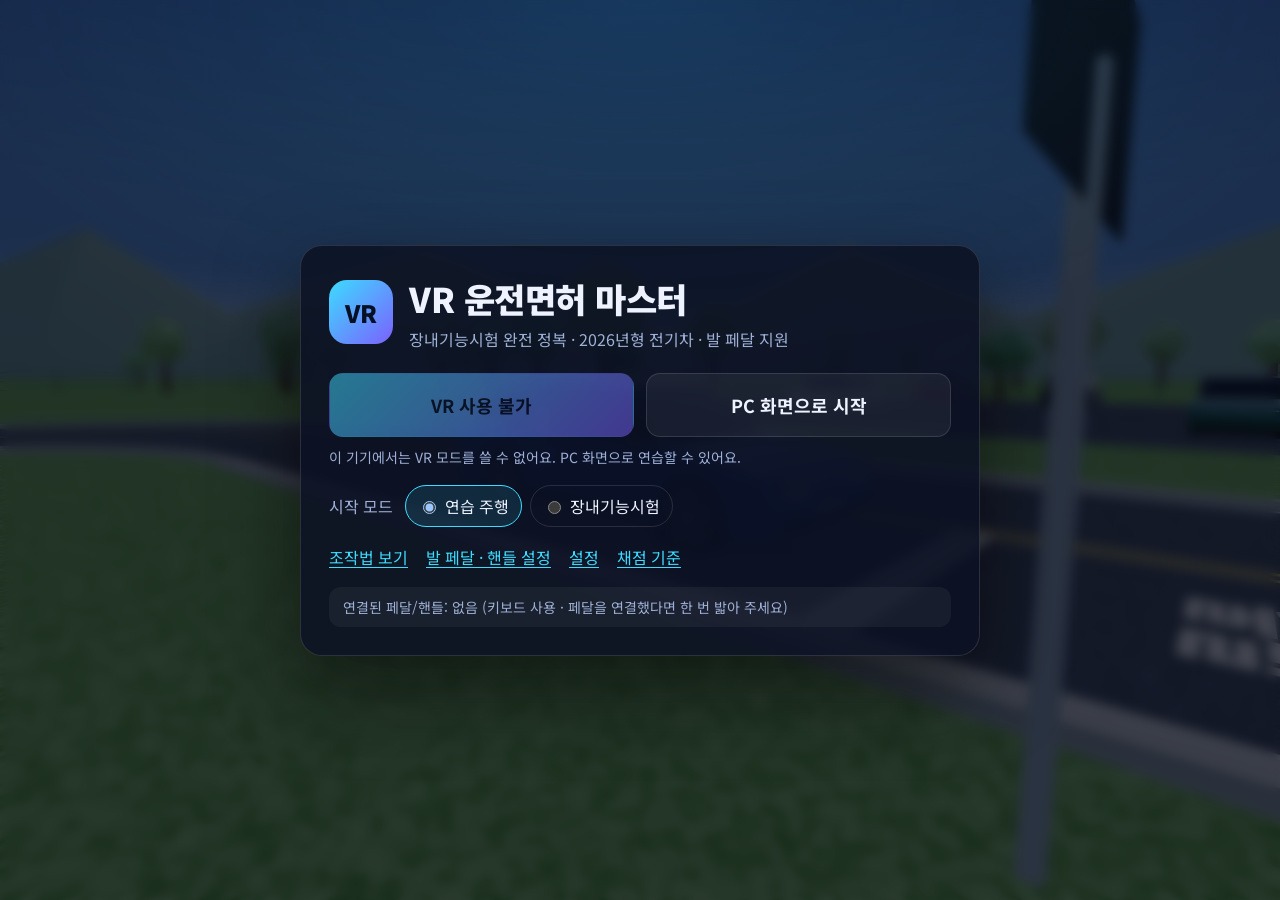
==== index.html @ fc594daa "VR 운전면허 장내기능시험 시뮬레이터 초기 구현 - Three.js(WebXR) 기반 VR/PC 겸용 운전 시뮬레이터 - 장내기능시험 코스(경사로, 직각주차, 신호교차로, 돌발, " ====
<!doctype html>
<html lang="ko">
<head>
  <meta charset="utf-8" />
  <meta name="viewport" content="width=device-width, initial-scale=1, maximum-scale=1, user-scalable=no" />
  <title>VR 운전면허 마스터</title>
  <meta name="description" content="VR로 운전면허 장내기능시험을 연습하는 시뮬레이터. 레이싱 페달이나 발에 묶은 VR 컨트롤러로 실제처럼 발로 운전할 수 있습니다." />
  <link rel="preconnect" href="https://fonts.googleapis.com" />
  <link rel="preconnect" href="https://fonts.gstatic.com" crossorigin />
  <link href="https://fonts.googleapis.com/css2?family=Noto+Sans+KR:wght@400;700;900&display=swap" rel="stylesheet" />
  <link rel="stylesheet" href="css/style.css" />
  <script type="importmap">
    {
      "imports": {
        "three": "./vendor/three/three.module.js",
        "three/addons/": "./vendor/three/addons/"
      }
    }
  </script>
</head>
<body>
  <div id="app"></div>

  <!-- 시작 화면 -->
  <section id="start-screen" class="overlay">
    <div class="start-card">
      <div class="brand">
        <div class="brand-badge">VR</div>
        <div>
          <h1>VR 운전면허 마스터</h1>
          <p class="sub">장내기능시험 완전 정복 · 2026년형 전기차 · 발 페달 지원</p>
        </div>
      </div>

      <div class="start-actions">
        <button id="btn-vr" class="btn primary big" disabled>VR 기기 확인 중…</button>
        <button id="btn-desktop" class="btn big">PC 화면으로 시작</button>
      </div>
      <p id="vr-status" class="hint"></p>

      <div class="mode-pick">
        <span class="label">시작 모드</span>
        <label class="chip"><input type="radio" name="mode" value="practice" checked /> 연습 주행</label>
        <label class="chip"><input type="radio" name="mode" value="exam" /> 장내기능시험</label>
      </div>

      <div class="start-links">
        <button class="link" data-open="help">조작법 보기</button>
        <button class="link" data-open="pedals">발 페달 · 핸들 설정</button>
        <button class="link" data-open="settings">설정</button>
        <button class="link" data-open="rules">채점 기준</button>
      </div>

      <div id="device-line" class="device-line">연결된 페달/핸들: 없음 (키보드 사용)</div>
    </div>
  </section>

  <!-- 주행 중 PC 화면용 HUD -->
  <section id="hud" class="hidden">
    <div class="hud-panel" id="hud-main">
      <div class="hud-top">
        <span id="hud-mode" class="tag">연습</span>
        <span id="hud-section"></span>
        <span id="hud-score" class="score"></span>
      </div>
      <div id="hud-instruction" class="instruction"></div>
      <div id="hud-hint" class="hint-line"></div>
    </div>
    <div class="hud-speed">
      <div><span id="hud-kmh">0</span><small> km/h</small></div>
      <div id="hud-gear" class="gear">P</div>
    </div>
    <div id="toasts"></div>
    <div class="hud-help">Esc 메뉴 · F1 조작법 · V 시점</div>
  </section>

  <!-- 일시정지 메뉴 -->
  <section id="pause-menu" class="overlay hidden">
    <div class="card">
      <h2>메뉴</h2>
      <div class="menu-grid">
        <button class="btn primary" data-action="resume">계속하기</button>
        <button class="btn" data-action="exam">장내기능시험 시작</button>
        <button class="btn" data-action="practice">연습 주행</button>
        <button class="btn" data-open="jump">구간 이동</button>
        <button class="btn" data-open="pedals">발 페달 · 핸들 설정</button>
        <button class="btn" data-open="settings">설정</button>
        <button class="btn" data-open="help">조작법</button>
        <button class="btn" data-open="rules">채점 기준</button>
      </div>
    </div>
  </section>

  <!-- 공용 모달 -->
  <section id="modal" class="overlay hidden">
    <div class="card wide">
      <button class="close" data-action="close-modal" aria-label="닫기">✕</button>
      <div id="modal-body"></div>
    </div>
  </section>

  <script type="module" src="js/main.js"></script>
</body>
</html>
---- css/style.css ----
:root {
  --bg: #0b1020;
  --panel: rgba(12, 18, 36, 0.86);
  --panel-solid: #121a31;
  --line: rgba(255, 255, 255, 0.12);
  --text: #eef3ff;
  --muted: #9fb0d6;
  --accent: #3ddcff;
  --accent-2: #7b61ff;
  --ok: #3ee08f;
  --warn: #ffcc33;
  --bad: #ff5468;
  --radius: 14px;
  font-family: 'Noto Sans KR', 'Apple SD Gothic Neo', 'Malgun Gothic', system-ui, sans-serif;
  color-scheme: dark;
}

* { box-sizing: border-box; }

html, body {
  margin: 0;
  height: 100%;
  overflow: hidden;
  background: var(--bg);
  color: var(--text);
}

#app, #app canvas {
  position: fixed;
  inset: 0;
  width: 100%;
  height: 100%;
  display: block;
}

.hidden { display: none !important; }

.overlay {
  position: fixed;
  inset: 0;
  display: flex;
  align-items: center;
  justify-content: center;
  padding: 16px;
  background: radial-gradient(1200px 600px at 50% 0%, rgba(61, 220, 255, 0.12), transparent 60%),
              rgba(6, 9, 20, 0.72);
  backdrop-filter: blur(6px);
  z-index: 20;
  overflow-y: auto;
}

.start-card, .card {
  width: min(680px, 100%);
  background: var(--panel);
  border: 1px solid var(--line);
  border-radius: 22px;
  padding: 28px;
  box-shadow: 0 30px 80px rgba(0, 0, 0, 0.5);
  position: relative;
  max-height: calc(100vh - 32px);
  overflow-y: auto;
}

.card.wide { width: min(860px, 100%); }

.brand { display: flex; gap: 16px; align-items: center; margin-bottom: 22px; }

.brand-badge {
  flex: none;
  width: 64px; height: 64px;
  border-radius: 18px;
  display: grid; place-items: center;
  font-weight: 900; font-size: 24px;
  background: linear-gradient(135deg, var(--accent), var(--accent-2));
  color: #051024;
}

h1 { margin: 0; font-size: clamp(24px, 4vw, 34px); font-weight: 900; letter-spacing: -0.5px; }
h2 { margin: 0 0 16px; font-size: 22px; }
h3 { margin: 22px 0 8px; font-size: 16px; color: var(--accent); }
.sub { margin: 4px 0 0; color: var(--muted); }

.start-actions { display: grid; grid-template-columns: 1fr 1fr; gap: 12px; }
@media (max-width: 560px) { .start-actions { grid-template-columns: 1fr; } }

.btn {
  appearance: none;
  border: 1px solid var(--line);
  background: rgba(255, 255, 255, 0.06);
  color: var(--text);
  font: inherit;
  font-weight: 700;
  padding: 12px 16px;
  border-radius: var(--radius);
  cursor: pointer;
  transition: transform 0.08s ease, background 0.2s ease;
}
.btn:hover { background: rgba(255, 255, 255, 0.12); }
.btn:active { transform: scale(0.98); }
.btn.primary {
  background: linear-gradient(135deg, var(--accent), var(--accent-2));
  border-color: transparent;
  color: #061128;
}
.btn.big { padding: 18px; font-size: 18px; }
.btn:disabled { opacity: 0.5; cursor: not-allowed; }
.btn.small { padding: 8px 12px; font-size: 14px; }
.btn.danger { border-color: rgba(255, 84, 104, 0.6); color: #ffb3bd; }

.hint { color: var(--muted); font-size: 14px; min-height: 20px; margin: 10px 0 0; }

.mode-pick { display: flex; gap: 8px; flex-wrap: wrap; align-items: center; margin-top: 18px; }
.mode-pick .label { color: var(--muted); margin-right: 4px; }
.chip {
  display: inline-flex; gap: 6px; align-items: center;
  padding: 8px 12px;
  border: 1px solid var(--line);
  border-radius: 999px;
  cursor: pointer;
}
.chip:has(input:checked) { border-color: var(--accent); background: rgba(61, 220, 255, 0.12); }

.start-links { display: flex; flex-wrap: wrap; gap: 6px 18px; margin-top: 18px; }
.link {
  background: none; border: none; padding: 0;
  color: var(--accent); font: inherit; cursor: pointer;
  text-decoration: underline; text-underline-offset: 3px;
}

.device-line {
  margin-top: 18px;
  padding: 10px 14px;
  border-radius: 12px;
  background: rgba(255, 255, 255, 0.05);
  color: var(--muted);
  font-size: 14px;
}
.device-line.on { color: var(--ok); }

.menu-grid { display: grid; grid-template-columns: 1fr 1fr; gap: 10px; }
@media (max-width: 560px) { .menu-grid { grid-template-columns: 1fr; } }

.close {
  position: absolute; top: 14px; right: 14px;
  width: 36px; height: 36px; border-radius: 50%;
  border: 1px solid var(--line); background: transparent; color: var(--text);
  cursor: pointer; font-size: 16px;
}

/* 표 */
table { width: 100%; border-collapse: collapse; font-size: 14px; }
th, td { text-align: left; padding: 8px 10px; border-bottom: 1px solid var(--line); vertical-align: top; }
th { color: var(--muted); font-weight: 700; }
td.pts { white-space: nowrap; font-weight: 700; color: var(--warn); }
td.dq { color: var(--bad); font-weight: 700; white-space: nowrap; }
kbd {
  display: inline-block; min-width: 26px; text-align: center;
  padding: 2px 7px; border-radius: 6px;
  background: rgba(255, 255, 255, 0.1); border: 1px solid var(--line);
  font-family: inherit; font-size: 13px;
}

.settings-list { display: grid; gap: 10px; }
.setting {
  display: flex; justify-content: space-between; align-items: center; gap: 12px;
  padding: 12px 14px; border-radius: 12px; background: rgba(255, 255, 255, 0.04);
}
.setting small { display: block; color: var(--muted); font-weight: 400; }
.setting select, .setting input[type=range] { font: inherit; }
.setting select {
  background: var(--panel-solid); color: var(--text);
  border: 1px solid var(--line); border-radius: 8px; padding: 6px 8px;
}

.calib-box {
  margin-top: 12px; padding: 18px; border-radius: 16px;
  background: rgba(61, 220, 255, 0.08); border: 1px solid rgba(61, 220, 255, 0.3);
}
.calib-step { font-size: 20px; font-weight: 700; margin-bottom: 10px; }
.calib-meter { display: grid; gap: 6px; margin: 12px 0; }
.meter { height: 12px; border-radius: 6px; background: rgba(255, 255, 255, 0.08); overflow: hidden; }
.meter > i { display: block; height: 100%; background: linear-gradient(90deg, var(--accent), var(--accent-2)); width: 0%; }
.row { display: flex; gap: 10px; flex-wrap: wrap; align-items: center; }
.note { color: var(--muted); font-size: 14px; line-height: 1.6; }
.callout {
  padding: 12px 14px; border-radius: 12px; margin: 12px 0;
  background: rgba(255, 204, 51, 0.08); border: 1px solid rgba(255, 204, 51, 0.3);
  font-size: 14px; line-height: 1.6;
}

/* HUD */
#hud { position: fixed; inset: 0; pointer-events: none; z-index: 10; }
.hud-panel {
  position: absolute; top: 16px; left: 16px;
  width: min(460px, calc(100vw - 32px));
  background: var(--panel); border: 1px solid var(--line);
  border-radius: 16px; padding: 12px 16px;
}
.hud-top { display: flex; gap: 10px; align-items: center; font-size: 14px; color: var(--muted); }
.tag {
  padding: 2px 10px; border-radius: 999px; font-weight: 700; font-size: 13px;
  background: rgba(61, 220, 255, 0.16); color: var(--accent);
}
.tag.exam { background: rgba(255, 204, 51, 0.16); color: var(--warn); }
.score { margin-left: auto; font-weight: 900; color: var(--text); font-size: 18px; }
.instruction { font-size: 20px; font-weight: 700; margin-top: 6px; line-height: 1.4; min-height: 28px; }
.hint-line { color: var(--muted); font-size: 14px; margin-top: 4px; line-height: 1.5; }

.hud-speed {
  position: absolute; right: 16px; top: 16px;
  display: flex; gap: 12px; align-items: center;
  background: var(--panel); border: 1px solid var(--line); border-radius: 16px; padding: 10px 16px;
  font-size: 28px; font-weight: 900;
}
.hud-speed small { font-size: 14px; color: var(--muted); font-weight: 400; }
.gear {
  width: 44px; height: 44px; border-radius: 10px; display: grid; place-items: center;
  background: rgba(61, 220, 255, 0.16); color: var(--accent);
}
.hud-help {
  position: absolute; bottom: 12px; right: 16px; color: var(--muted); font-size: 13px;
  background: rgba(0, 0, 0, 0.35); padding: 6px 10px; border-radius: 8px;
}
@media (max-width: 700px) { .hud-speed { top: auto; bottom: 48px; } }

#toasts {
  position: absolute; top: 150px; left: 50%; transform: translateX(-50%);
  width: min(560px, calc(100vw - 32px));
  display: grid; gap: 8px; justify-items: center;
}
.toast {
  padding: 10px 18px; border-radius: 14px; font-weight: 900; font-size: 19px; text-align: center;
  background: rgba(255, 84, 104, 0.92); color: white;
  animation: toast 2.6s ease forwards;
}
.toast.ok { background: rgba(62, 224, 143, 0.92); color: #03240f; }
.toast.info { background: rgba(61, 220, 255, 0.92); color: #031a24; }
@keyframes toast {
  0% { opacity: 0; transform: translateY(10px) scale(0.96); }
  10% { opacity: 1; transform: none; }
  80% { opacity: 1; }
  100% { opacity: 0; transform: translateY(-10px); }
}

.result-score { font-size: 64px; font-weight: 900; margin: 6px 0; }
.result-pass { color: var(--ok); }
.result-fail { color: var(--bad); }
.penalty-list { margin: 10px 0; padding: 0; list-style: none; display: grid; gap: 6px; }
.penalty-list li { padding: 8px 12px; border-radius: 10px; background: rgba(255, 255, 255, 0.05); display: flex; gap: 10px; }
.penalty-list li b { color: var(--warn); min-width: 46px; }
.penalty-list li.dq b { color: var(--bad); }
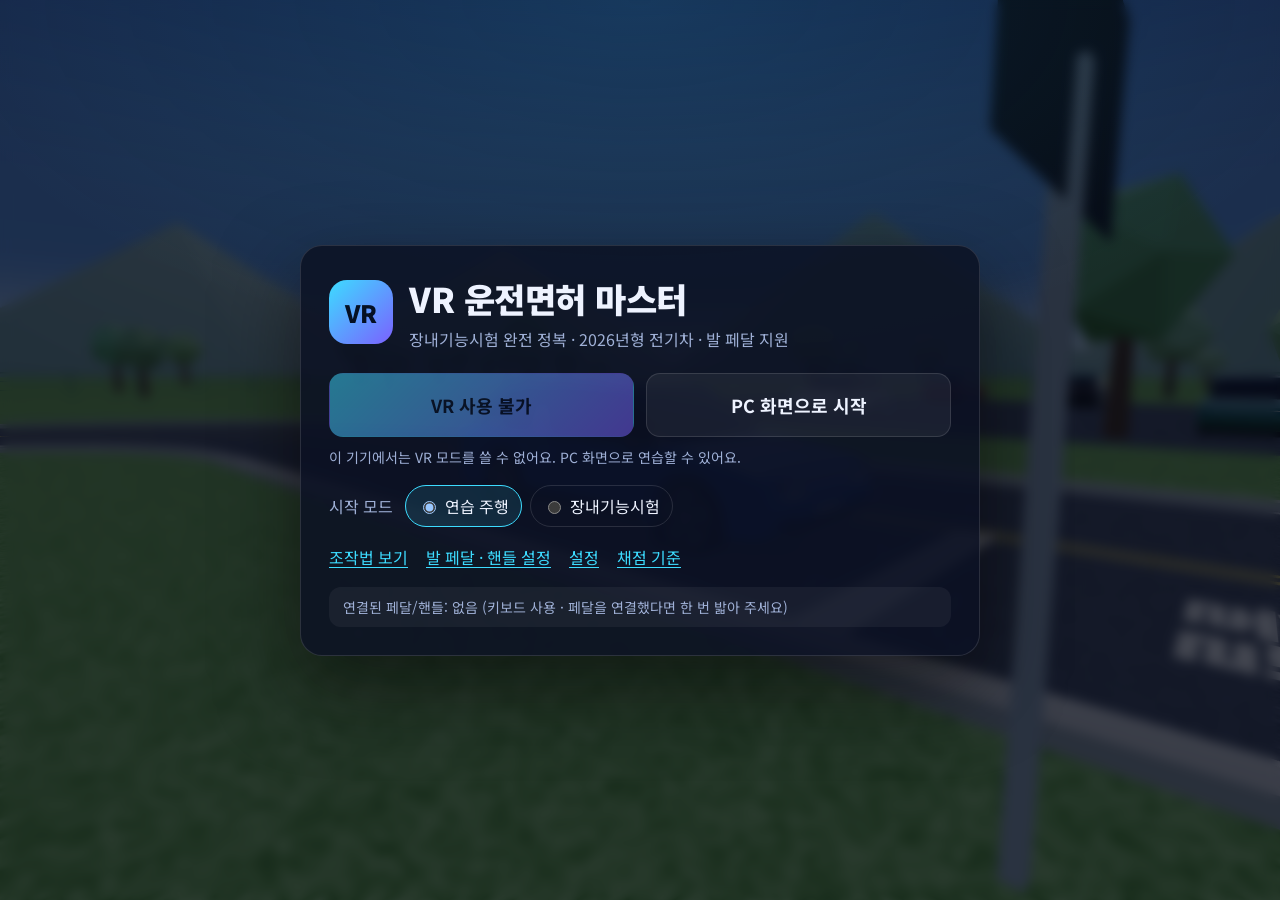
==== commit b4085107: "간편 시동(자동 브레이크)과 화면 조작 버튼 추가 - 간편 조작(기본 켜짐): 브레이크 없이 시동/변속하면 자동으로 브레이크를 밟아 줌, 설정에서 끄면 실제처럼 엄격 - 화면 조작" ====
--- a/index.html
+++ b/index.html
@@ -71,7 +71,7 @@
       <div id="hud-gear" class="gear">P</div>
     </div>
     <div id="toasts"></div>
-    <div class="hud-help">Esc 메뉴 · F1 조작법 · V 시점</div>
+    <div class="hud-help"><button id="tp-toggle" class="hud-btn" type="button">화면 버튼</button><span class="keys">Esc 메뉴 · F1 조작법 · V 시점</span></div>
   </section>
 
   <!-- 일시정지 메뉴 -->
--- a/css/style.css
+++ b/css/style.css
@@ -25,6 +25,8 @@
   color: var(--text);
 }
 
+#app canvas { touch-action: none; }
+
 #app, #app canvas {
   position: fixed;
   inset: 0;
@@ -220,6 +222,73 @@
 .hud-help {
   position: absolute; bottom: 12px; right: 16px; color: var(--muted); font-size: 13px;
   background: rgba(0, 0, 0, 0.35); padding: 6px 10px; border-radius: 8px;
+  display: flex; gap: 10px; align-items: center; pointer-events: auto;
+}
+.hud-btn {
+  appearance: none; border: 1px solid var(--line); background: rgba(61, 220, 255, 0.16);
+  color: var(--accent); font: inherit; font-weight: 700; font-size: 13px;
+  padding: 4px 10px; border-radius: 8px; cursor: pointer;
+}
+.hud-btn:focus-visible, .tp-btn:focus-visible { outline: 2px solid var(--accent); outline-offset: 2px; }
+
+/* 화면 조작 버튼 (터치/마우스) */
+#touch-pad {
+  position: fixed; left: 0; right: 0; bottom: 0; z-index: 12;
+  display: grid; grid-template-columns: auto 1fr auto; align-items: end; gap: 12px;
+  padding: 0 16px calc(16px + env(safe-area-inset-bottom, 0px));
+  pointer-events: none; user-select: none; -webkit-user-select: none;
+}
+#touch-pad > * { pointer-events: auto; touch-action: none; }
+.tp-wheel {
+  width: clamp(120px, 24vw, 180px); aspect-ratio: 1; border-radius: 50%;
+  display: grid; place-items: center; position: relative; cursor: grab;
+  background: radial-gradient(circle, rgba(12, 18, 36, 0.55) 0 55%, rgba(12, 18, 36, 0.75) 56%);
+  border: 1px solid var(--line); color: #c9d6f2;
+}
+.tp-wheel svg { width: 88%; height: 88%; transition: transform 0.03s linear; }
+.tp-wheel .tp-mark { fill: var(--accent); }
+.tp-wheel span { position: absolute; top: -20px; font-size: 12px; color: var(--muted); white-space: nowrap; }
+.tp-wheel.down { border-color: var(--accent); cursor: grabbing; }
+.tp-buttons {
+  justify-self: center; align-self: end;
+  display: grid; grid-template-columns: repeat(5, minmax(48px, 64px)); gap: 6px;
+}
+.tp-btn {
+  appearance: none; border: 1px solid var(--line); border-radius: 10px;
+  background: rgba(12, 18, 36, 0.82); color: var(--text);
+  font: inherit; font-weight: 700; font-size: 13px; padding: 9px 4px; cursor: pointer;
+  touch-action: manipulation;
+}
+.tp-btn:active { transform: scale(0.96); }
+.tp-btn.on { background: rgba(61, 220, 255, 0.85); color: #061128; border-color: transparent; }
+.tp-btn[data-tp="power"] { border-color: rgba(61, 220, 255, 0.7); color: var(--accent); }
+.tp-btn[data-tp="power"].on { color: #061128; }
+.tp-btn[data-tp="gearR"].on, .tp-btn[data-tp="epb"].on { background: rgba(255, 84, 104, 0.9); color: #fff; }
+.tp-btn[data-tp="hazard"].on, .tp-btn[data-tp="turnL"].on, .tp-btn[data-tp="turnR"].on { background: rgba(255, 204, 51, 0.92); color: #1b1300; }
+.tp-pedals { display: flex; gap: 10px; align-items: flex-end; }
+.tp-pedal {
+  display: grid; place-items: center; border-radius: 14px; cursor: pointer;
+  font-weight: 900; font-size: 15px; color: var(--text);
+  background: rgba(12, 18, 36, 0.82); border: 2px solid var(--line);
+  transition: transform 0.05s ease, background 0.1s ease;
+}
+.tp-pedal.brake { width: 92px; height: 104px; border-color: rgba(255, 84, 104, 0.7); }
+.tp-pedal.accel { width: 64px; height: 136px; border-color: rgba(62, 224, 143, 0.7); }
+.tp-pedal.brake.down { background: rgba(255, 84, 104, 0.85); transform: scale(0.96); }
+.tp-pedal.accel.down { background: rgba(62, 224, 143, 0.85); color: #03240f; transform: scale(0.96); }
+body.touch-on .hud-help .keys { display: none; }
+body.touch-on .hud-help { bottom: auto; top: 96px; right: 16px; }
+body.touch-on .hud-speed { top: 16px; bottom: auto; font-size: 22px; padding: 8px 12px; }
+body.touch-on .hud-panel { width: min(460px, calc(100vw - 190px)); }
+@media (max-width: 760px) {
+  #touch-pad { grid-template-columns: auto 1fr; }
+  .tp-buttons { grid-column: 1 / -1; grid-row: 1; width: 100%; grid-template-columns: repeat(5, 1fr); }
+  .tp-pedals { justify-self: end; }
+  .tp-btn { padding: 8px 2px; font-size: 12px; }
+  body.touch-on .hud-panel { width: calc(100vw - 32px); }
+  body.touch-on .hud-speed { top: 168px; bottom: auto; left: 16px; right: auto; font-size: 18px; }
+  body.touch-on .hud-speed .gear { width: 34px; height: 34px; }
+  body.touch-on .hud-help { top: 168px; }
 }
 @media (max-width: 700px) { .hud-speed { top: auto; bottom: 48px; } }
 
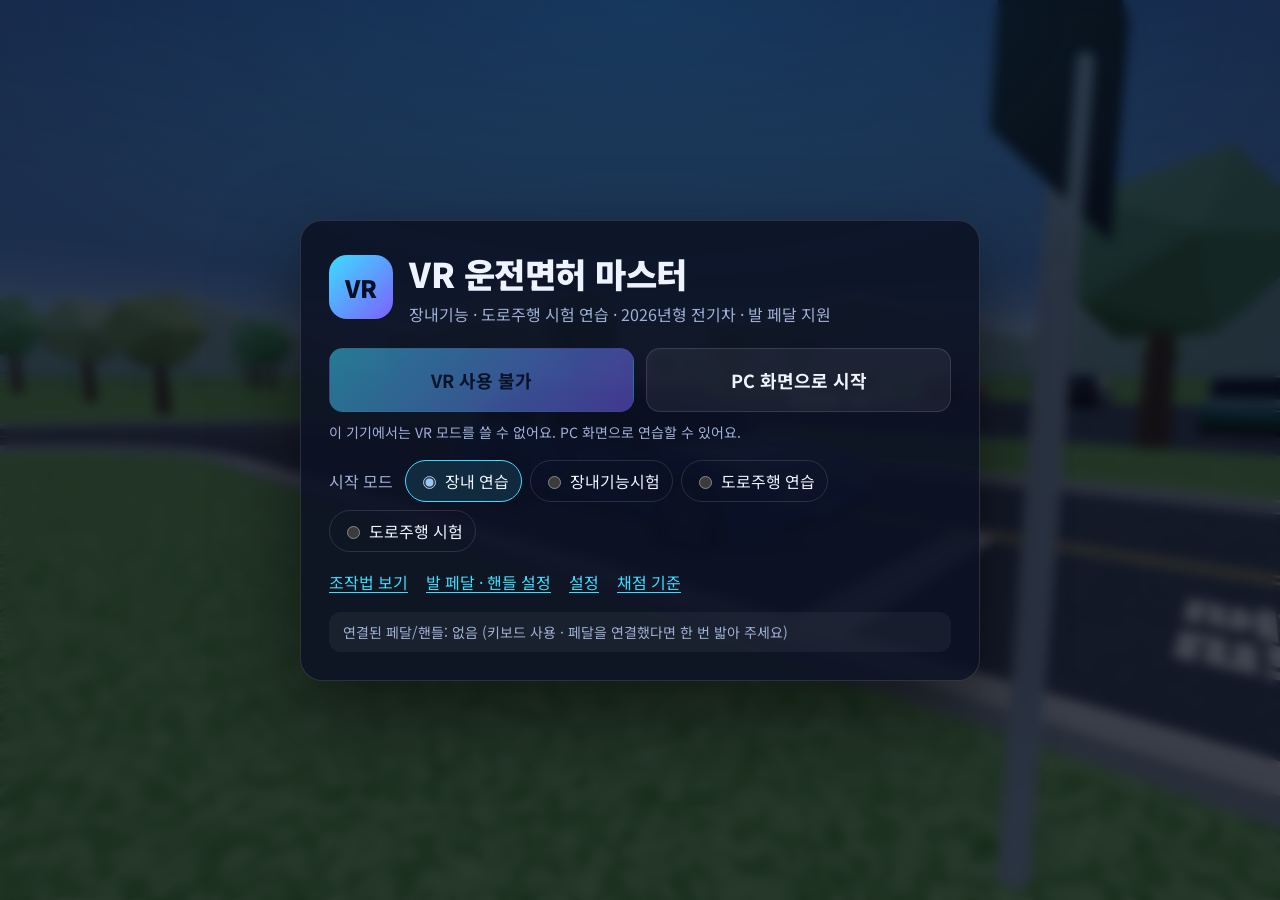
==== commit fd0d6f4d: "도로주행 시험 추가, 핸들 조작감 개선 - 도로주행 시험/연습: 4차로 대로, 신호 교차로, 일시정지 교차로, 어린이보호구역과 횡단보도 보행자,   정차 구역이 있는 도시. 신호와" ====
--- a/index.html
+++ b/index.html
@@ -28,7 +28,7 @@
         <div class="brand-badge">VR</div>
         <div>
           <h1>VR 운전면허 마스터</h1>
-          <p class="sub">장내기능시험 완전 정복 · 2026년형 전기차 · 발 페달 지원</p>
+          <p class="sub">장내기능 · 도로주행 시험 연습 · 2026년형 전기차 · 발 페달 지원</p>
         </div>
       </div>
 
@@ -40,8 +40,10 @@
 
       <div class="mode-pick">
         <span class="label">시작 모드</span>
-        <label class="chip"><input type="radio" name="mode" value="practice" checked /> 연습 주행</label>
+        <label class="chip"><input type="radio" name="mode" value="practice" checked /> 장내 연습</label>
         <label class="chip"><input type="radio" name="mode" value="exam" /> 장내기능시험</label>
+        <label class="chip"><input type="radio" name="mode" value="roadPractice" /> 도로주행 연습</label>
+        <label class="chip"><input type="radio" name="mode" value="road" /> 도로주행 시험</label>
       </div>
 
       <div class="start-links">
@@ -81,7 +83,9 @@
       <div class="menu-grid">
         <button class="btn primary" data-action="resume">계속하기</button>
         <button class="btn" data-action="exam">장내기능시험 시작</button>
-        <button class="btn" data-action="practice">연습 주행</button>
+        <button class="btn" data-action="practice">장내 연습</button>
+        <button class="btn" data-action="road">도로주행 시험</button>
+        <button class="btn" data-action="roadPractice">도로주행 연습</button>
         <button class="btn" data-open="jump">구간 이동</button>
         <button class="btn" data-open="pedals">발 페달 · 핸들 설정</button>
         <button class="btn" data-open="settings">설정</button>
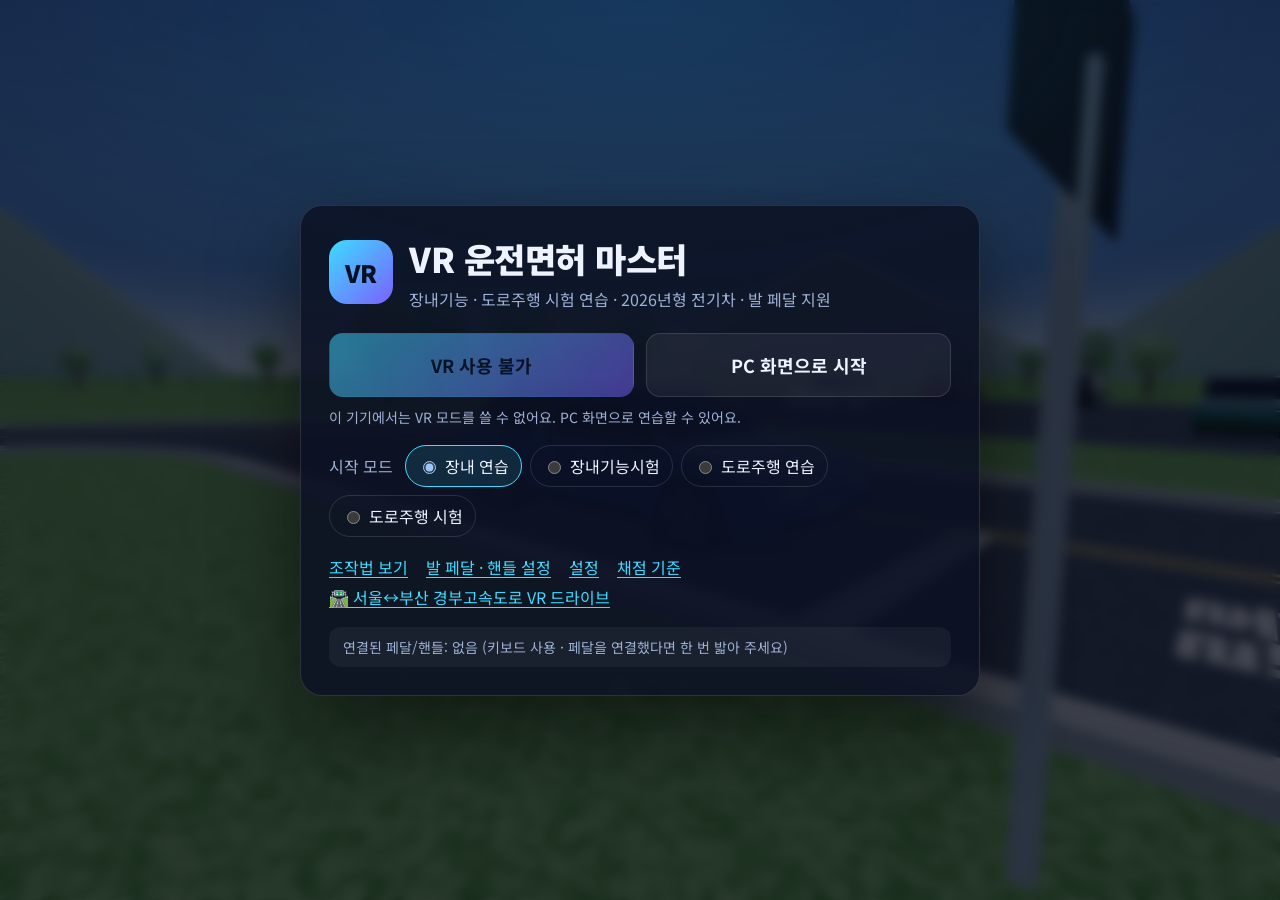
==== commit 58896036: "경부고속도로 서울↔부산 VR 드라이브 추가 - 실제 경로·교량·터널·출구 안내·제한속도·건물·휴게소 데이터를 Overture Maps(OSM)에서 추출하는 도구 - AWS 지형 고" ====
--- a/index.html
+++ b/index.html
@@ -51,6 +51,7 @@
         <button class="link" data-open="pedals">발 페달 · 핸들 설정</button>
         <button class="link" data-open="settings">설정</button>
         <button class="link" data-open="rules">채점 기준</button>
+        <a class="link" href="trip.html">🛣️ 서울↔부산 경부고속도로 VR 드라이브</a>
       </div>
 
       <div id="device-line" class="device-line">연결된 페달/핸들: 없음 (키보드 사용)</div>
